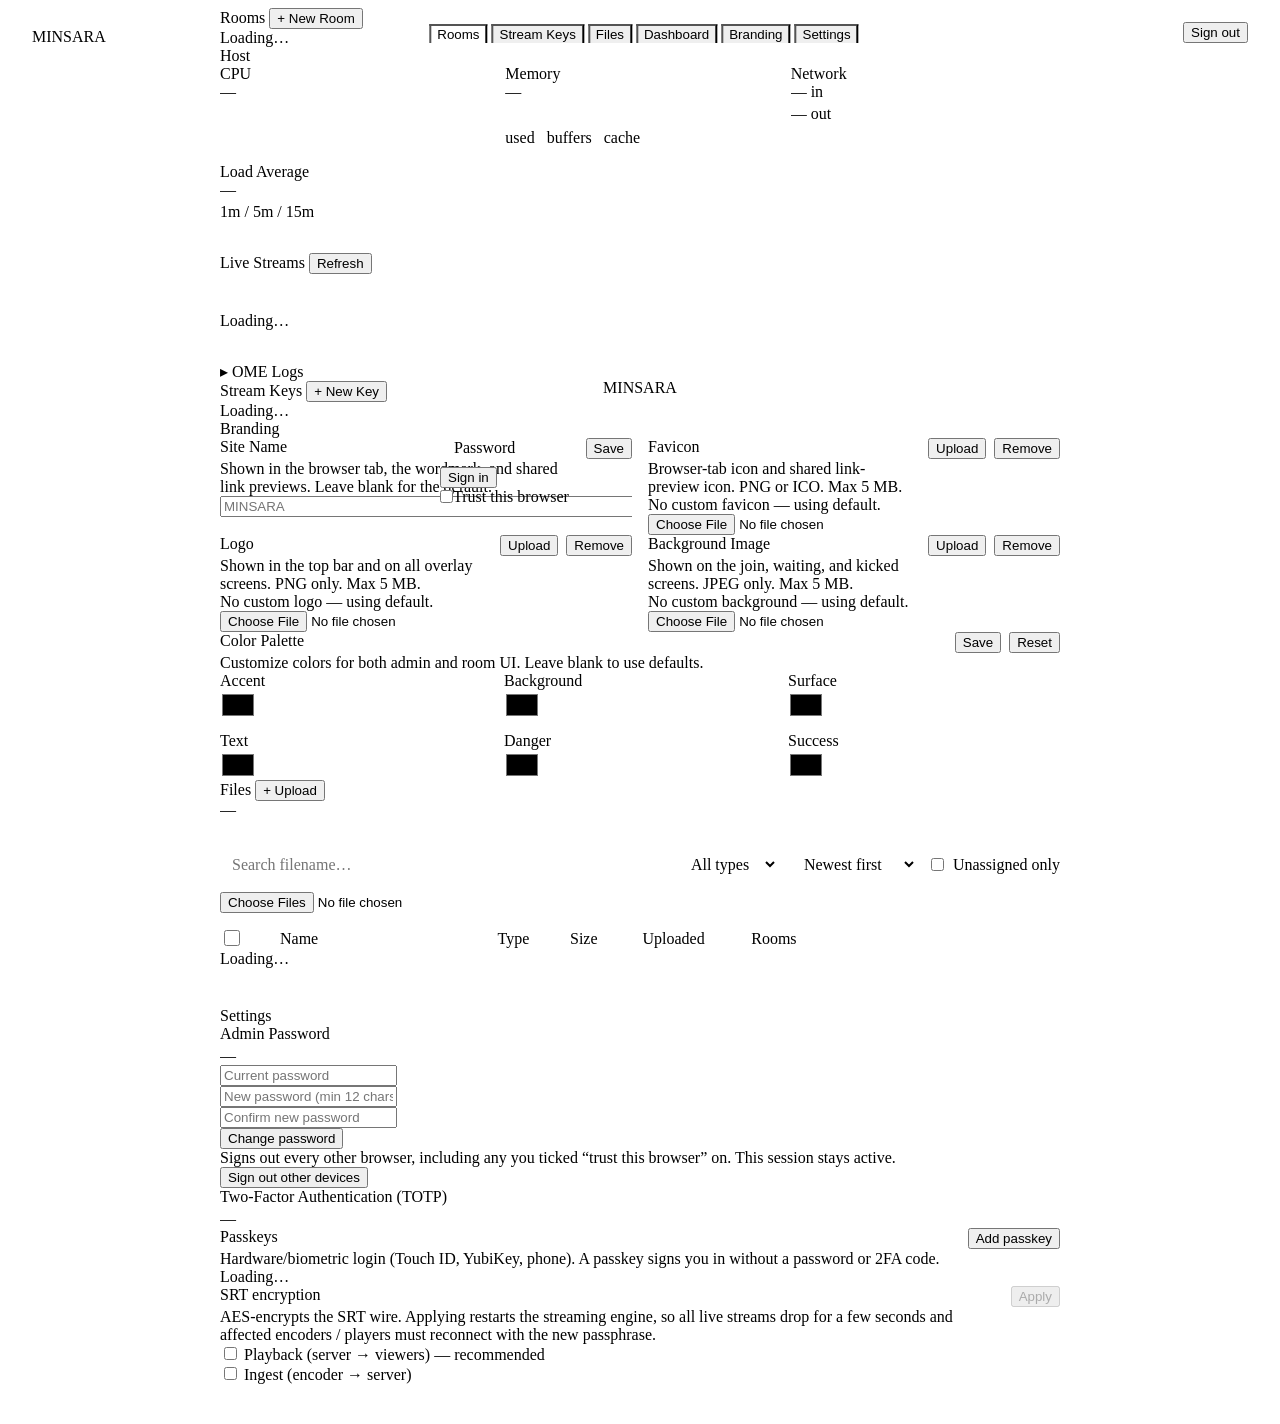
==== www/admin/index.html @ dfe0fa5a "Rebrand to MINSARA with a muted rainbow highlight Rename the user-facing product name (page titles, " ====
<!DOCTYPE html>
<html lang="en">
<head>
<meta charset="UTF-8">
<meta name="viewport" content="width=device-width, initial-scale=1.0, viewport-fit=cover">
<title>MINSARA — Admin</title>
<link rel="icon" type="image/svg+xml" href="/shared/favicon.svg">
<link rel="icon" type="image/png" href="/shared/favicon.png">
<link rel="apple-touch-icon" href="/shared/favicon.png">
<!-- Live-stream preview player (issue #204). HLS.js is required or LLHLS fails silently.
     Keep the OvenPlayer pin in step with www/viewer/index.html — exact on purpose. -->
<script src="https://cdn.jsdelivr.net/npm/ovenplayer@0.10.53/dist/ovenplayer.js"></script>
<script src="https://cdn.jsdelivr.net/npm/hls.js@1.7/dist/hls.min.js"></script>
<link rel="stylesheet" href="/shared/tokens.css">
<link rel="stylesheet" href="/shared/components.css">
<link rel="stylesheet" href="/shared/utils.css">
<style>
/* ---- Login ---- */
#login-screen {
    position: fixed; inset: 0; background: var(--bg);
    display: flex; align-items: center; justify-content: center; z-index: var(--z-screen);
}
.login-box { background: var(--surface); border: var(--bw-hair) solid var(--border); border-radius: var(--r-card); padding: var(--sp-12); width: 400px; }
.login-box h1 { font-size: var(--fs-md); font-weight: var(--fw-bold); letter-spacing: var(--ls-label); text-transform: uppercase; text-align: center; margin-bottom: 32px; color: var(--text); }
.login-logo:not(.u-hidden) { max-height: 48px; margin: 0 auto 32px; display: block; }
.login-box input { background: var(--surface2); border: var(--bw-hair) solid var(--border); color: var(--text); border-radius: var(--r-control); padding: 10px 14px; font: inherit; font-size: var(--fs-base); width: 100%; outline: none; }
/* Same accent + ring as every other input in the product. */
.login-box input:focus { border-color: var(--accent); box-shadow: var(--ring-accent); }
.login-box input::placeholder { color: var(--faint); }
/* Checkbox row in the login box. Needs its own rule because `.login-box input`
   above sets `width: 100%` for the text fields — which stretched the checkbox
   across the full box so it sat on top of its own label. `.form-row label` would
   also force `display: block` and win on specificity, so this carries its own
   spacing instead of nesting inside a form row. */
.login-check {
    display: flex; align-items: center; gap: var(--sp-2);
    margin-top: var(--sp-3);
    font-size: var(--fs-sm); color: var(--dim); cursor: pointer;
}
.login-check input[type="checkbox"] {
    width: auto; flex: none; margin: 0; accent-color: var(--accent);
}
.login-error { color: var(--danger); font-size: var(--fs-sm); margin-top: 12px; min-height: 16px; }

/* ---- Nav — floating pill (#186): top on desktop, bottom on mobile ---- */
nav {
    display: flex; align-items: center; gap: 16px;
    padding: 8px 12px 8px 20px;
    position: fixed; top: calc(16px + env(safe-area-inset-top, 0px));
    left: 50%; transform: translateX(-50%);
    max-width: calc(100vw - 24px); z-index: var(--z-pill);
}
/* Corner radius matches the cards/other elements (override .nav-pill's pill radius). */
#main-nav { border-radius: var(--r-card); }
/* Logo + Sign out live outside the pill — fixed to the top corners on desktop
   (logo left, sign out right). */
.brand {
    font-weight: var(--fw-bold); font-size: var(--fs-sm); letter-spacing: var(--ls-label); text-transform: uppercase;
    display: inline-flex; align-items: center;
    position: fixed; top: 22px; left: 32px; z-index: var(--z-pill);
}
.brand img { height: 30px; display: block; }
/* Branding tab: pair cards (Site Name + Favicon, Logo + Background) side by side,
   stretched to equal height so each row stays tidy. */
.branding-grid { display: grid; grid-template-columns: 1fr 1fr; gap: 16px; align-items: stretch; }
.branding-grid > .room-card { display: flex; flex-direction: column; }
.branding-grid > .room-card > .room-card-body { flex: 1; }
@media (max-width: 700px) { .branding-grid { grid-template-columns: 1fr; } }
/* Sign out: a normal small button fixed to the top-right corner (mirrors the logo). */
#logout-btn { position: fixed; top: 22px; right: 32px; z-index: var(--z-pill); }
.nav-tabs { display: flex; gap: 4px; }
/* Tab icons are hidden on desktop (text labels shown); mobile flips this. */
.nav-tabs .btn-tab, #logout-btn { display: inline-flex; align-items: center; justify-content: center; gap: 6px; }
.tab-icon { width: 18px; height: 18px; stroke: currentColor; fill: none; stroke-width: 1.8; stroke-linecap: round; stroke-linejoin: round; display: none; }

/* Tabs use a pill-shaped highlight (not the shared underline) that echoes the
   nav pill, plus a springy "magnet" hover that lifts the tab toward you (#186).
   The overshoot easing gives the pop a magnetic feel. */
.btn-tab {
    border-radius: var(--r-pill); border-bottom: none;
    transition: background var(--dur-fast) var(--ease-out),
                color var(--dur-fast) var(--ease-out),
                transform var(--dur-med) var(--ease-spring);
}
.btn-tab:hover {
    background: var(--tint-hover);
    transform: translateY(-2px) scale(1.06);
}
.btn-tab.active {
    color: var(--text); border-bottom-color: transparent;
    background: var(--tint-active);
}

/* ---- Main ---- */
main { padding: 32px; padding-top: calc(var(--nav-h) + 48px); }
.content-wrap { max-width: 70%; margin: 0 auto; }

/* ---- Admin-specific button variants ---- */
.btn-copy { padding: 7px 18px; font-size: var(--fs-sm); font-weight: var(--fw-bold); letter-spacing: var(--ls-btn); }

/* ---- Waiting inline ---- */
/* ---- Participants panel (collapsible roster + waiting + blocked) ---- */
.participants-panel { border-top: var(--bw-hair) solid var(--border); background: var(--surface2); }
.participants-toggle {
    display: flex; align-items: center; gap: 10px; width: 100%;
    padding: var(--sp-3) var(--sp-6); background: none; border: none; cursor: pointer;
    font: inherit; color: var(--text); text-align: left;
}
.participants-toggle:hover { background: var(--surface); }
.participants-title { color: var(--dim); }
.participants-counts { font-size: var(--fs-sm); color: var(--faint); margin-left: auto; }
.chevron { display: inline-block; font-size: var(--fs-2xs); color: var(--dim); transition: transform var(--dur-fast) var(--ease-out); }
.chevron.open { transform: rotate(90deg); }
.participants-body { padding: 0 24px 16px; }
.participants-group { margin-top: 14px; }
.participants-group:first-child { margin-top: 4px; }
.participants-group-header { display: flex; align-items: center; justify-content: space-between; margin-bottom: 8px; }
.participants-group-title { color: var(--dim); margin-bottom: var(--sp-2); }
.participants-group-header .participants-group-title { margin-bottom: 0; }
.participant-row { display: flex; align-items: center; justify-content: space-between; padding: 9px 0; border-bottom: var(--bw-hair) solid var(--border); }
.participant-row:last-child { border-bottom: none; }
.role-tag { font-size: var(--fs-2xs); font-weight: var(--fw-bold); letter-spacing: var(--ls-label); text-transform: uppercase; color: var(--accent); border: var(--bw-hair) solid var(--accent); border-radius: var(--r-inset); padding: 1px 5px; margin-left: 6px; vertical-align: middle; }
.waiting-empty { font-size: var(--fs-sm); color: var(--faint); }

/* ---- Dashboard stat cards ---- */
.stat-grid { display: grid; grid-template-columns: repeat(auto-fit, minmax(240px, 1fr)); gap: 16px; }
.stat-card { padding: var(--sp-6); }
.stat-label { color: var(--dim); margin-bottom: var(--sp-3); }
.stat-value { font-size: var(--fs-2xl); font-weight: var(--fw-semi); }
.stat-value-sm { font-size: var(--fs-lg); margin-bottom: 4px; }
.stat-sub { font-size: var(--fs-sm); color: var(--dim); margin-top: 4px; }
.stat-dim { color: var(--dim); margin-left: var(--sp-1-5); }
.stat-bar { height: 6px; background: var(--surface2); border-radius: var(--r-pill); margin-top: 14px; overflow: hidden; }
.stat-bar-fill { height: 100%; width: 0%; background: var(--accent); transition: width var(--dur-slow) var(--ease-out), background-color var(--dur-slow) var(--ease-out); }
.stat-bar-fill.ok   { background: var(--green); }
.stat-bar-fill.warn { background: var(--accent); }
.stat-bar-fill.crit { background: var(--danger); }
.stat-bar-tight { height: 4px; margin-top: 2px; }
/* Per-CPU mini-bars */
.cpu-cores { display: grid; grid-template-columns: repeat(auto-fit, minmax(60px, 1fr)); gap: 4px 8px; margin-top: 12px; }
.cpu-core { font-size: var(--fs-2xs); color: var(--dim); }
.cpu-core-label { display: flex; justify-content: space-between; font-family: var(--ff-mono); }
/* Stacked memory segments */
.mem-stack { display: flex; height: 6px; background: var(--surface2); border-radius: var(--r-pill); margin-top: 14px; overflow: hidden; }
.mem-seg { height: 100%; transition: width var(--dur-slow) var(--ease-out); }
.mem-seg.used    { background: var(--green); }
.mem-seg.buffers { background: var(--accent); }
.mem-seg.cached  { background: var(--dim); opacity: 0.5; }
.mem-legend { display: flex; gap: 12px; margin-top: 8px; font-size: var(--fs-xs); color: var(--dim); flex-wrap: wrap; }
.mem-legend-dot { display: inline-block; width: var(--sp-2); height: var(--sp-2); border-radius: var(--r-circle); margin-right: var(--sp-1); vertical-align: middle; }

/* ---- Room cards ---- */
/* .room-card / .key-card / .stream-card / .stat-card / .files-storage-widget
   were five copies of one component (three of them byte-identical). Shared
   shell here; only padding differs per card. The box-shadow transitions these
   carried are gone — none of them sets a box-shadow in any state. */
.room-card, .key-card, .stream-card, .stat-card, .files-storage-widget {
    background: var(--surface);
    border: var(--bw-hair) solid var(--border);
    border-radius: var(--r-card);
    margin-bottom: var(--sp-4);
    overflow: hidden;
    transition: border-color var(--dur-fast) var(--ease-out);
}
.room-card-header {
    display: flex; align-items: flex-start; gap: 16px;
    padding: var(--sp-5) var(--sp-6); border-bottom: var(--bw-hair) solid var(--border);
}
.room-card-info { flex: 1; min-width: 0; }
.room-card-name { font-size: var(--fs-lg); font-weight: var(--fw-bold); margin-bottom: 4px; }
.room-card-meta { font-size: var(--fs-sm); color: var(--dim); }
.room-card-badges { display: flex; gap: 6px; align-items: center; padding-top: 2px; flex-shrink: 0; }
.room-card-actions { display: flex; gap: 8px; align-items: center; flex-shrink: 0; }
.room-card-body { padding: var(--sp-5) var(--sp-6); }
.room-card-footer {
    padding: var(--sp-3) var(--sp-6); border-top: var(--bw-hair) solid var(--border);
    display: flex; align-items: center; gap: 12px; background: var(--surface2);
}

/* ---- URL rows ---- */
.url-row {
    display: flex; align-items: center; gap: 12px; margin-bottom: 10px;
}
.url-row:last-child { margin-bottom: 0; }
/* Multi-button host action row — buttons match the .url-input height so the
   row aligns vertically with the Viewer link row above it. */
.url-row .btn-sm { line-height: var(--lh-tight); height: 32px; padding: 0 14px; }
.url-label { color: var(--dim); width: 90px; flex-shrink: 0; }
.url-input {
    flex: 1; min-width: 0; padding: 8px 12px; background: var(--surface2); border: var(--bw-hair) solid var(--border);
    font-family: var(--ff-mono); font-size: var(--fs-sm); color: var(--text); outline: none; border-radius: var(--r-control);
    overflow: hidden; text-overflow: ellipsis; white-space: nowrap; cursor: pointer;
    transition: border-color var(--dur-fast) var(--ease-out),
                box-shadow var(--dur-fast) var(--ease-out);
}
.url-input:hover { border-color: var(--dim); }
.url-input:focus { border-color: var(--accent); box-shadow: var(--ring-accent); }
/* Read-only link display in the Share modal, so the dialog states exactly
   which link it is about to send. */
.share-link {
    padding: 8px 12px; background: var(--surface2); border: var(--bw-hair) solid var(--border);
    border-radius: var(--r-control); font-family: var(--ff-mono); font-size: var(--fs-sm);
    color: var(--dim); word-break: break-all;
}
.url-divider { border: none; border-top: var(--bw-hair) solid var(--border); margin: 16px 0; }
.url-group { border: var(--bw-hair) solid var(--border); border-radius: var(--r-control); overflow: hidden; }
.url-group > summary {
    cursor: pointer; padding: var(--sp-2-5) var(--sp-4); list-style: none;
    color: var(--dim); background: var(--surface2); user-select: none;
}
.url-group > summary::-webkit-details-marker { display: none; }
.url-group > summary::before { content: '▸ '; color: var(--faint); }
.url-group[open] > summary::before { content: '▾ '; }
.url-group[open] > summary { border-bottom: var(--bw-hair) solid var(--border); }
.url-group > .url-row { padding: 10px 14px 0; }
.url-group > .url-row:last-child { padding-bottom: 10px; }

/* ---- Dashboard: OME log tail (#261) ---- */
.ome-logs { margin-top: 32px; }
.ome-logs-bar { padding: var(--sp-2-5) var(--sp-4) 0; margin-bottom: var(--sp-2-5); }
.ome-logs-body {
    max-height: 420px; overflow: auto; padding: 0 var(--sp-4) var(--sp-2-5);
    font-family: var(--ff-mono); font-size: var(--fs-xs);
}
.ome-logs-body .empty { font-family: inherit; }
.log-line { white-space: pre-wrap; word-break: break-word; color: var(--text); }
.log-ts, .log-tag { color: var(--dim); }
.log-lvl { font-weight: var(--fw-bold); color: var(--dim); }
.log-lvl.lvl-W { color: var(--warn); }
.log-lvl.lvl-E, .log-lvl.lvl-C { color: var(--danger); }
.log-line.lvl-D { color: var(--dim); }
.log-cont { padding-left: var(--sp-4); }

/* ---- Stream key cards ---- */
.key-card-header {
    display: flex; align-items: center; gap: 16px;
    padding: var(--sp-5) var(--sp-6); border-bottom: var(--bw-hair) solid var(--border);
}
.key-card-name { font-size: var(--fs-lg); font-weight: var(--fw-bold); flex: 1; }
.key-card-rooms { font-size: var(--fs-sm); color: var(--dim); }
.key-card-body { padding: var(--sp-5) var(--sp-6); display: flex; flex-direction: column; gap: 10px; }

/* ---- OME stream cards ---- */
.stream-card-header {
    display: flex; align-items: center; gap: 12px;
    padding: var(--sp-5) var(--sp-6); border-bottom: var(--bw-hair) solid var(--border);
}
.stream-live-dot {
    width: var(--sp-2); height: var(--sp-2); border-radius: var(--r-circle); background: var(--green);
    flex-shrink: 0; animation: dot-pulse 2s ease-in-out infinite;
}
.stream-card-info { flex: 1; min-width: 0; }
.stream-card-name { font-size: var(--fs-lg); font-weight: var(--fw-bold); }
.stream-card-room { font-size: var(--fs-sm); color: var(--dim); margin-top: 2px; }
.stream-card-body { padding: var(--sp-5) var(--sp-6); display: flex; flex-direction: column; gap: 6px; }
.stream-stat { display: flex; align-items: baseline; gap: 10px; font-size: var(--fs-base); }
.stream-stat .stat-label { width: 52px; flex-shrink: 0; }
.stream-meta { font-size: var(--fs-sm); color: var(--dim); padding: 8px 24px 14px; }
.ome-subheader { font-size: var(--fs-sm); color: var(--dim); margin-bottom: 20px; min-height: 18px; }

/* ---- Files tab ---- */
.files-storage-widget { padding: var(--sp-5) var(--sp-6); }
.files-storage-head { display: flex; justify-content: space-between; align-items: baseline; margin-bottom: 10px; }
.files-storage-total { font-size: var(--fs-lg); font-weight: var(--fw-bold); }
.files-storage-count { font-size: var(--fs-sm); color: var(--dim); }
.files-storage-bar { display: flex; height: 8px; background: var(--surface2); border-radius: var(--r-pill); overflow: hidden; }
.files-storage-bar > span { height: 100%; transition: width var(--dur-slow) var(--ease-out); }
.files-storage-legend { display: flex; flex-wrap: wrap; gap: 14px; margin-top: 10px; font-size: var(--fs-xs); color: var(--dim); }
.files-storage-legend-item { display: inline-flex; align-items: center; gap: 6px; }
.files-storage-legend-dot { width: var(--sp-2-5); height: var(--sp-2-5); border-radius: var(--r-circle); }

.files-toolbar { display: flex; flex-wrap: wrap; gap: 10px; align-items: center; margin-bottom: 14px; }
.files-toolbar input[type=text], .files-toolbar select {
    padding: 8px 12px; border: var(--bw-hair) solid var(--border); background: var(--surface2);
    color: var(--text); font: inherit; font-size: var(--fs-base); border-radius: var(--r-control); outline: none;
    transition: border-color var(--dur-fast) var(--ease-out),
                box-shadow var(--dur-fast) var(--ease-out);
}
.files-toolbar input[type=text]:hover, .files-toolbar select:hover { border-color: var(--dim); }
.files-toolbar input[type=text]:focus, .files-toolbar select:focus { border-color: var(--accent); box-shadow: var(--ring-accent); }
.files-toolbar .search-input { min-width: 220px; flex: 1; }
.files-toolbar .spacer { flex: 1; }
.files-toolbar label.inline { display: inline-flex; align-items: center; gap: 6px; font-size: var(--fs-sm); color: var(--dim); cursor: pointer; }

.files-bulk-bar {
    display: none; align-items: center; gap: 10px; padding: 10px 14px;
    background: var(--surface2); border: var(--bw-hair) solid var(--border); border-radius: var(--r-control);
    margin-bottom: 12px; font-size: var(--fs-base);
}
.files-bulk-bar.active { display: flex; }
.files-bulk-count { font-weight: var(--fw-bold); color: var(--accent); }
.files-bulk-spacer { flex: 1; }

.files-dropzone {
    background: var(--surface); border: var(--bw-hair) dashed var(--border); border-radius: var(--r-card);
    min-height: 80px; transition: border-color var(--dur-fast) var(--ease-out), background var(--dur-fast) var(--ease-out);
    overflow: hidden;
}
.files-dropzone.dragover { border-color: var(--accent); background: var(--accent-tint); }

.files-upload-queue { margin-bottom: 12px; display: none; }
.files-upload-queue.active { display: block; }
.upload-item {
    display: grid;
    grid-template-columns: minmax(0, 1fr) 90px 60px 28px;
    gap: 12px; align-items: center;
    padding: 10px 14px; border: var(--bw-hair) solid var(--border); border-radius: var(--r-control);
    background: var(--surface); margin-bottom: 6px;
}
.upload-item-name { overflow: hidden; text-overflow: ellipsis; white-space: nowrap; font-size: var(--fs-base); font-weight: var(--fw-semi); }
.upload-item-bar { height: 6px; background: var(--surface2); border-radius: var(--r-pill); overflow: hidden; }
.upload-item-bar > span { display: block; height: 100%; width: 0%; background: var(--accent); transition: width var(--dur-fast) var(--ease-out); }
.upload-item-bar.error > span { background: var(--danger); }
.upload-item-bar.done > span  { background: var(--green); }
.upload-item-pct { font-size: var(--fs-sm); color: var(--dim); text-align: right; font-variant-numeric: tabular-nums; }
.upload-item-cancel {
    background: none; border: none; color: var(--dim); cursor: pointer;
    font-size: var(--fs-md); line-height: 1; padding: 2px 4px; border-radius: var(--r-inset);
}
.upload-item-cancel:hover { color: var(--danger); background: var(--surface2); }
.upload-item-cancel:disabled { visibility: hidden; }

.file-row {
    display: grid;
    grid-template-columns:
        24px
        36px
        minmax(60px, 3fr)
        minmax(36px, 1fr)
        minmax(36px, 1fr)
        minmax(72px, 1.5fr)
        minmax(80px, 1.5fr)
        200px;
    align-items: center; column-gap: 10px; padding: 10px 16px;
    border-bottom: var(--bw-hair) solid var(--border); font-size: var(--fs-base);
}
/* Don't anchor actions to the right of its grid cell — if button widths
   exceed the 200px cell, the element would extend leftward into the
   chips column. Keep it stretched and right-align buttons internally. */
.file-row:last-child { border-bottom: none; }
.file-row:hover { background: var(--surface2); }
.file-row.selected { background: var(--accent-tint); }
.file-row input[type=checkbox] { width: 16px; height: 16px; cursor: pointer; }
.file-icon {
    width: 36px; height: 36px; border-radius: var(--r-control); background: var(--surface2);
    display: flex; align-items: center; justify-content: center; font-size: var(--fs-md);
    cursor: pointer; user-select: none; flex-shrink: 0;
}
.file-icon img { width: 100%; height: 100%; object-fit: cover; border-radius: var(--r-control); }
.file-name { font-weight: var(--fw-semi); overflow: hidden; text-overflow: ellipsis; white-space: nowrap; cursor: text; }
.file-name.editing { cursor: text; }
.file-name-input { width: 100%; padding: 4px 6px; background: var(--surface); border: var(--bw-hair) solid var(--accent); color: var(--text); font: inherit; font-size: var(--fs-base); border-radius: var(--r-control); outline: none; box-shadow: var(--ring-accent); }
.file-meta { font-size: var(--fs-sm); color: var(--dim); overflow: hidden; text-overflow: ellipsis; white-space: nowrap; }
.file-chips { display: flex; flex-wrap: wrap; gap: 4px; overflow: hidden; margin-right: 12px; }
.file-chip {
    display: inline-flex; align-items: center; gap: 4px; padding: 2px 8px;
    background: var(--accent-tint); color: var(--accent); border-radius: var(--r-pill);
    font-size: var(--fs-xs); font-weight: var(--fw-semi); white-space: nowrap;
}
.file-chip button {
    background: none; border: none; color: var(--accent); cursor: pointer;
    font-size: var(--fs-base); line-height: 1; padding: 0; opacity: 0.6;
}
.file-chip button:hover { opacity: 1; }
.file-chip-empty { color: var(--faint); font-size: var(--fs-xs); font-style: italic; }
.file-actions { display: flex; gap: 4px; flex-shrink: 0; justify-content: flex-end; }

.files-list-head {
    display: grid;
    grid-template-columns:
        24px
        36px
        minmax(60px, 3fr)
        minmax(36px, 1fr)
        minmax(36px, 1fr)
        minmax(72px, 1.5fr)
        minmax(80px, 1.5fr)
        200px;
    align-items: center; column-gap: var(--sp-2-5); padding: var(--sp-2-5) var(--sp-4);
    color: var(--dim); border-bottom: var(--bw-hair) solid var(--border); background: var(--surface2);
}
.files-list-actions-spacer {} /* placeholder cell in the actions column */
.files-list-head input[type=checkbox] { width: 16px; height: 16px; cursor: pointer; }

/* Dragging down the checkbox column selects a run of files. The checkboxes and
   row tints are the whole feedback — no band is drawn. Suppress text selection
   for the duration, or the drag paints a selection across the rows it crosses. */
.files-dropzone.checkbox-drag { user-select: none; }

.assign-room-row {
    display: flex; align-items: center; gap: 10px; padding: 10px 14px;
    border: var(--bw-hair) solid var(--border); border-radius: var(--r-control); margin-bottom: 8px;
    cursor: pointer; font-size: var(--fs-base);
}
.assign-room-row:hover { background: var(--surface2); }
.assign-room-row input { width: 16px; height: 16px; }
.assign-room-name { flex: 1; }
.assign-room-slug { font-family: var(--ff-mono); font-size: var(--fs-xs); color: var(--dim); }

.preview-body {
    min-height: 240px; max-height: 70vh; display: flex; align-items: center; justify-content: center;
    background: var(--media-bg); border-radius: var(--r-card); overflow: hidden; margin-bottom: 16px;
}
.preview-body img, .preview-body video { max-width: 100%; max-height: 70vh; }
.preview-body audio { width: 100%; }
.preview-body iframe { width: 100%; height: 70vh; border: none; background: var(--on-media); }
.preview-unsupported { color: var(--dim); font-size: var(--fs-base); padding: 40px; text-align: center; }

/* Below ~1000px, the 8-column single-row layout can't fit without the
   actions column getting clipped. Reflow into three rows: name on top,
   type/size/date/chips on the middle row, and actions on the bottom
   right. Keeps every field visible. */
@media (max-width: 1000px) {
    .file-row {
        grid-template-columns: 24px 32px auto auto auto minmax(0, 1fr);
        grid-template-areas:
            "check icon name name name name"
            ".     .    type size date chips"
            "acts  acts acts acts acts acts";
        column-gap: 10px;
        row-gap: 4px;
    }
    .file-row > input[type=checkbox] { grid-area: check; align-self: center; }
    .file-row > .file-icon          { grid-area: icon; }
    .file-row > .file-name          { grid-area: name; align-self: center; }
    .file-row > .file-meta-type     { grid-area: type; }
    .file-row > .file-meta-size     { grid-area: size; }
    .file-row > .file-meta-date     { grid-area: date; }
    .file-row > .file-chips         { grid-area: chips; min-width: 0; }
    .file-row > .file-actions       {
        grid-area: acts;
        justify-self: end;
        flex-wrap: wrap;
    }
    .files-list-head { display: none; }
}

/* ---- Responsive (700px = shared mobile breakpoint, see tokens.css) ---- */
@media (max-width: 700px) {
    /* On mobile the pill moves to the bottom and tabs become icon-only, so the
       whole nav stays a slim single-row pill. */
    #main-nav {
        top: auto;
        bottom: calc(16px + env(safe-area-inset-bottom, 0px));
        /* Span (almost) the full width and spread the icons across it. */
        width: calc(100% - 32px);
        max-width: none;
        justify-content: space-between;
        gap: 6px;
        padding: 6px 14px;
    }
    /* Logo (centered) + Sign out (right) sit at the top of the page and scroll
       with it (position:absolute, not fixed) so they never overlay content. */
    .brand {
        position: absolute;
        top: calc(14px + env(safe-area-inset-top, 0px));
        left: 50%; transform: translateX(-50%);
    }
    /* Sign out: text form (icon hidden), scrolls with the page like the logo. */
    #logout-btn {
        position: absolute;
        top: calc(14px + env(safe-area-inset-top, 0px));
        right: max(16px, env(safe-area-inset-right));
    }
    #logout-btn .tab-icon { display: none; }
    /* Flatten the tab container so every icon is a direct flex child and
       space-between distributes them edge-to-edge. */
    .nav-tabs { display: contents; }
    /* Icon-only tabs: hide text labels, show the icons. Wider-than-tall so the
       active highlight reads as a pill, not a circle. */
    .btn-tab .tab-label { display: none; }
    .tab-icon { display: block; }
    .nav-tabs .btn-tab { padding: 8px 12px; }

    main {
        padding: 16px;
        padding-left: max(16px, env(safe-area-inset-left));
        padding-right: max(16px, env(safe-area-inset-right));
        /* Clear the top logo / sign-out row (which scrolls away with the page). */
        padding-top: calc(56px + env(safe-area-inset-top, 0px));
        /* Clear the floating pill at the bottom. */
        padding-bottom: calc(96px + env(safe-area-inset-bottom));
    }
    .content-wrap { max-width: 100%; }

    /* Cards */
    .room-card-header { flex-wrap: wrap; gap: var(--sp-2-5); padding: var(--sp-4); }
    /* Full-width name+meta so "/slug · Key · Expires" uses the whole card
       instead of being squeezed into a narrow column beside the badges. */
    .room-card-info { flex-basis: 100%; }
    .room-card-badges { order: 2; }
    .room-card-actions { order: 3; flex-wrap: wrap; gap: 6px; }
    .room-card-body { padding: var(--sp-4); }
    .room-card-footer { flex-wrap: wrap; gap: var(--sp-2); padding: var(--sp-4); }

    /* URL rows: stack label above input */
    .url-row { flex-direction: column; align-items: stretch; gap: 4px; }
    .url-label { width: auto; }
    /* Button-only rows wrap instead of stacking — stretched full-width, three
       buttons eat most of a phone screen. */
    .url-row.url-actions { flex-direction: row; flex-wrap: wrap; align-items: center; gap: 6px; }

    /* Stream key cards */
    .key-card-header { flex-wrap: wrap; gap: var(--sp-2); padding: var(--sp-4); }
    .key-card-body { padding: var(--sp-4); }

    /* Form grid: single column. min-width:0 lets the native datetime-local
       input shrink to the modal width instead of forcing horizontal scroll.
       Tighter row spacing keeps the whole form within one phone screen. */
    .form-grid { grid-template-columns: 1fr; }
    .form-grid .form-row[style*="grid-column"] { grid-column: auto !important; }
    .form-row { min-width: 0; margin-bottom: 12px; }
    .form-row.checkbox { margin-bottom: 12px; }
    .form-row input, .form-row select, .form-row textarea { min-width: 0; }

    /* Login box */
    .login-box { width: calc(100vw - var(--sp-8)); padding: var(--sp-8) var(--sp-6); }

    /* Modal: size to the dynamic viewport (dvh) so the iOS URL bar can't push
       it taller than the screen — that overshoot is what made it "move" and
       show scrollbars. overflow-x:hidden kills any residual horizontal bar;
       overscroll-behavior:contain stops scroll from leaking to the page behind. */
    .modal {
        padding: 20px 16px;
        max-height: calc(100vh - 24px);
        max-height: calc(100dvh - 24px);
        overflow-x: hidden;
        overscroll-behavior: contain;
    }
    .modal-header { margin-bottom: 18px; }
    .modal-footer { margin-top: 18px; }

    /* Participants panel */
    .participants-toggle { padding: 12px 16px; }
    .participants-body { padding: 0 16px 14px; }
    .participant-row { flex-wrap: wrap; gap: 8px; }

    /* Stream cards */
    .stream-card-header { flex-wrap: wrap; gap: var(--sp-2); padding: var(--sp-4); }
    .stream-card-body { padding: var(--sp-4); }
    .stream-meta { padding: 6px 16px 12px; }
}

/* ---- Branding color palette ----
   Six identical picker rows. Defaults come from tokens.css via branding.ts,
   never from the markup, so the palette has exactly one source of truth.
   Both controls MUST stay scoped under .color-row. They sit inside a .form-row,
   whose shared `.form-row input` rule (0-1-1) outranks a bare `.color-swatch`
   (0-1-0) and would stretch the swatch to width:100%, pad both controls and
   round the swatch to --r-control. The inline styles these classes replaced
   won by being inline; classes have to earn it with the descendant selector. */
.color-row { display: flex; gap: var(--sp-1-5); align-items: center; }
.color-row .color-swatch {
    width: 36px; height: 30px; padding: 0; cursor: pointer;
    border: var(--bw-hair) solid var(--border);
    border-radius: var(--r-inset);
    background: var(--surface2);
}
.color-row .color-hex {
    flex: 1; min-width: 0;
    padding: var(--sp-1-5) var(--sp-2);
    font-family: var(--ff-mono); font-size: var(--fs-sm);
    border: var(--bw-hair) solid var(--border); color: var(--text);
    background: var(--surface2);
    border-radius: var(--r-control); outline: none;
    transition: border-color var(--dur-fast) var(--ease-out),
                box-shadow var(--dur-fast) var(--ease-out);
}
.color-row .color-swatch:hover, .color-row .color-hex:hover { border-color: var(--dim); }
.color-row .color-swatch:focus-visible, .color-row .color-hex:focus {
    border-color: var(--accent); box-shadow: var(--ring-accent);
}
</style>
</head>
<body>

<div id="login-screen">
    <div class="login-box">
        <img id="login-logo" class="login-logo u-hidden" alt="">
        <h1 id="login-title" class="u-hidden">MINSARA</h1>
        <form id="login-form">
            <div class="form-row">
                <input type="password" id="password-input" placeholder="Password" autocomplete="current-password">
            </div>
            <div class="form-row" id="totp-row" style="display:none">
                <input type="text" id="totp-input" placeholder="2FA / recovery code" autocomplete="one-time-code" inputmode="text">
            </div>
            <button type="submit" class="btn btn-primary btn-block">Sign in</button>
        </form>
        <button class="btn btn-block" id="passkey-btn" style="display:none;margin-top:8px">Sign in with passkey</button>
        <!-- Below both buttons on purpose: it applies to whichever sign-in you
             use, and sitting inside the form read as password-only. Outside the
             form is fine — the handler reads it by id. -->
        <label class="login-check"><input type="checkbox" id="trust-browser"> Trust this browser</label>
        <p class="login-error" id="login-error"></p>
    </div>
</div>

<!-- Logo + Sign out sit outside the pill, in the corners (desktop) / at the top
     of the page (mobile, scrolling with content). -->
<div id="brand-corner" class="brand u-hidden">
    <img id="brand-logo" alt="" class="u-hidden">
    <span id="brand-name" class="u-hidden">MINSARA</span>
</div>
<button class="btn btn-sm u-hidden" id="logout-btn" title="Sign out">
    <svg class="tab-icon" viewBox="0 0 24 24"><path d="M9 21H5a2 2 0 0 1-2-2V5a2 2 0 0 1 2-2h4"/><polyline points="16 17 21 12 16 7"/><line x1="21" y1="12" x2="9" y2="12"/></svg>
    <span class="tab-label">Sign out</span>
</button>
<nav id="main-nav" class="nav-pill u-hidden">
    <div class="nav-tabs">
        <button class="btn btn-tab active" data-tab="rooms" title="Rooms">
            <svg class="tab-icon" viewBox="0 0 24 24"><rect x="2" y="3" width="20" height="14" rx="2"/><line x1="8" y1="21" x2="16" y2="21"/><line x1="12" y1="17" x2="12" y2="21"/></svg>
            <span class="tab-label">Rooms</span>
        </button>
        <button class="btn btn-tab" data-tab="keys" title="Stream Keys">
            <svg class="tab-icon" viewBox="0 0 24 24"><path d="M21 2l-2 2m-7.61 7.61a5.5 5.5 0 1 1-7.778 7.778 5.5 5.5 0 0 1 7.777-7.777zm0 0L15.5 7.5m0 0l3 3L22 7l-3-3m-3.5 3.5L19 4"/></svg>
            <span class="tab-label">Stream Keys</span>
        </button>
        <button class="btn btn-tab" data-tab="files" title="Files">
            <svg class="tab-icon" viewBox="0 0 24 24"><path d="M22 19a2 2 0 0 1-2 2H4a2 2 0 0 1-2-2V5a2 2 0 0 1 2-2h5l2 3h9a2 2 0 0 1 2 2z"/></svg>
            <span class="tab-label">Files</span>
        </button>
        <button class="btn btn-tab" data-tab="ome" title="Dashboard">
            <svg class="tab-icon" viewBox="0 0 24 24"><line x1="18" y1="20" x2="18" y2="10"/><line x1="12" y1="20" x2="12" y2="4"/><line x1="6" y1="20" x2="6" y2="14"/></svg>
            <span class="tab-label">Dashboard</span>
        </button>
        <button class="btn btn-tab" data-tab="branding" title="Branding">
            <svg class="tab-icon" viewBox="0 0 24 24"><path d="M12 2.69l5.66 5.66a8 8 0 1 1-11.31 0z"/></svg>
            <span class="tab-label">Branding</span>
        </button>
        <button class="btn btn-tab" data-tab="settings" title="Settings">
            <svg class="tab-icon" viewBox="0 0 24 24"><line x1="4" y1="21" x2="4" y2="14"/><line x1="4" y1="10" x2="4" y2="3"/><line x1="12" y1="21" x2="12" y2="12"/><line x1="12" y1="8" x2="12" y2="3"/><line x1="20" y1="21" x2="20" y2="16"/><line x1="20" y1="12" x2="20" y2="3"/><line x1="1" y1="14" x2="7" y2="14"/><line x1="9" y1="8" x2="15" y2="8"/><line x1="17" y1="16" x2="23" y2="16"/></svg>
            <span class="tab-label">Settings</span>
        </button>
    </div>
</nav>

<main id="main-content" class="u-hidden">
<div class="content-wrap">

    <!-- Rooms tab -->
    <div id="tab-rooms">
        <div class="section-header">
            <span class="section-title">Rooms</span>
            <button class="btn btn-primary btn-sm" id="new-room-btn">+ New Room</button>
        </div>

        <div id="rooms-list">
            <div class="empty">Loading…</div>
        </div>
    </div>

    <!-- Dashboard tab (host metrics + live streams) -->
    <div id="tab-ome" class="u-hidden">
        <div class="section-header">
            <span class="section-title">Host</span>
            <span class="stat-sub" id="dash-uptime" style="margin-top:0"></span>
        </div>
        <div class="stat-grid">
            <div class="stat-card">
                <div class="stat-label">CPU</div>
                <div class="stat-value" id="stat-cpu-value">—</div>
                <div class="stat-bar"><div class="stat-bar-fill" id="stat-cpu-bar"></div></div>
                <div class="cpu-cores" id="stat-cpu-cores"></div>
            </div>
            <div class="stat-card">
                <div class="stat-label">Memory</div>
                <div class="stat-value" id="stat-mem-value">—</div>
                <div class="stat-sub" id="stat-mem-sub"></div>
                <div class="mem-stack">
                    <div class="mem-seg used"    id="stat-mem-seg-used"></div>
                    <div class="mem-seg buffers" id="stat-mem-seg-buffers"></div>
                    <div class="mem-seg cached"  id="stat-mem-seg-cached"></div>
                </div>
                <div class="mem-legend">
                    <span><span class="mem-legend-dot" style="background:var(--green)"></span>used</span>
                    <span><span class="mem-legend-dot" style="background:var(--accent)"></span>buffers</span>
                    <span><span class="mem-legend-dot" style="background:var(--dim);opacity:0.5"></span>cache</span>
                </div>
            </div>
            <div class="stat-card">
                <div class="stat-label">Network <span class="stat-dim" id="stat-net-iface"></span></div>
                <div class="stat-value stat-value-sm"><span id="stat-net-rx">—</span> <span class="stat-dim">in</span></div>
                <div class="stat-value stat-value-sm"><span id="stat-net-tx">—</span> <span class="stat-dim">out</span></div>
            </div>
            <div class="stat-card">
                <div class="stat-label">Load Average</div>
                <div class="stat-value" id="stat-load-value">—</div>
                <div class="stat-sub">1m / 5m / 15m</div>
            </div>
        </div>

        <div class="section-header" style="margin-top:32px">
            <span class="section-title">Live Streams</span>
            <button class="btn btn-sm" id="ome-refresh-btn">Refresh</button>
        </div>
        <div class="ome-subheader" id="ome-subheader"></div>
        <div id="ome-list"><div class="empty">Loading…</div></div>

        <!-- OvenMediaEngine log tail (issue #261), polled only while open. The
             filter bar borrows .files-toolbar's control styling. -->
        <details class="url-group ome-logs" id="ome-logs">
            <summary>OME Logs</summary>
            <div class="files-toolbar ome-logs-bar">
                <select id="ome-logs-level" aria-label="Log level">
                    <option value="all">All levels</option>
                    <option value="warn">Warnings and errors</option>
                    <option value="error">Errors only</option>
                </select>
                <button class="btn btn-sm" id="ome-logs-refresh">Refresh</button>
            </div>
            <div class="ome-logs-body" id="ome-logs-body"><div class="empty">Loading…</div></div>
        </details>
    </div>

    <!-- Stream Keys tab -->
    <div id="tab-keys" class="u-hidden">
        <div class="section-header">
            <span class="section-title">Stream Keys</span>
            <button class="btn btn-primary btn-sm" id="new-key-btn">+ New Key</button>
        </div>
        <div id="keys-list">
            <div class="empty">Loading…</div>
        </div>
    </div>

    <!-- Branding tab -->
    <div id="tab-branding" class="u-hidden">
        <div class="section-header">
            <span class="section-title">Branding</span>
        </div>

        <div class="branding-grid">
            <div class="room-card">
                <div class="room-card-header">
                    <div class="room-card-info">
                        <div class="room-card-name">Site Name</div>
                        <div class="room-card-meta">Shown in the browser tab, the wordmark, and shared link previews. Leave blank for the default.</div>
                    </div>
                    <div class="room-card-actions">
                        <button class="btn btn-sm" id="site-name-save-btn">Save</button>
                    </div>
                </div>
                <div class="room-card-body u-p-card-tight">
                    <input type="text" id="site-name-input" class="input" placeholder="MINSARA" maxlength="64" style="width:100%">
                </div>
            </div>

            <div class="room-card">
                <div class="room-card-header">
                    <div class="room-card-info">
                        <div class="room-card-name">Favicon</div>
                        <div class="room-card-meta">Browser-tab icon and shared link-preview icon. PNG or ICO. Max 5 MB.</div>
                    </div>
                    <div class="room-card-actions">
                        <button class="btn btn-sm" id="favicon-upload-btn">Upload</button>
                        <button class="btn btn-sm btn-danger" id="favicon-remove-btn">Remove</button>
                    </div>
                </div>
                <div class="room-card-body u-p-card-tight">
                    <img id="favicon-preview" src="" alt="Favicon preview" style="height:32px;width:32px;object-fit:contain;display:none;margin-bottom:4px">
                    <span id="favicon-empty" style="font-size:var(--fs-base);color:var(--dim)">No custom favicon — using default.</span>
                    <input type="file" id="favicon-file-input" accept="image/png,image/x-icon,image/vnd.microsoft.icon,.ico" class="u-hidden">
                </div>
            </div>
        </div>

        <div class="branding-grid u-mt-3">
            <div class="room-card">
                <div class="room-card-header">
                    <div class="room-card-info">
                        <div class="room-card-name">Logo</div>
                        <div class="room-card-meta">Shown in the top bar and on all overlay screens. PNG only. Max 5 MB.</div>
                    </div>
                    <div class="room-card-actions">
                        <button class="btn btn-sm" id="logo-upload-btn">Upload</button>
                        <button class="btn btn-sm btn-danger" id="logo-remove-btn">Remove</button>
                    </div>
                </div>
                <div class="room-card-body u-p-card-tight">
                    <img id="logo-preview" src="" alt="Logo preview" style="max-height:48px;display:none;opacity:0.8;margin-bottom:4px;">
                    <span id="logo-empty" style="font-size:var(--fs-base);color:var(--dim)">No custom logo — using default.</span>
                    <input type="file" id="logo-file-input" accept="image/png" class="u-hidden">
                </div>
            </div>

            <div class="room-card">
                <div class="room-card-header">
                    <div class="room-card-info">
                        <div class="room-card-name">Background Image</div>
                        <div class="room-card-meta">Shown on the join, waiting, and kicked screens. JPEG only. Max 5 MB.</div>
                    </div>
                    <div class="room-card-actions">
                        <button class="btn btn-sm" id="bg-upload-btn">Upload</button>
                        <button class="btn btn-sm btn-danger" id="bg-remove-btn">Remove</button>
                    </div>
                </div>
                <div class="room-card-body u-p-card-tight">
                    <img id="bg-preview" src="" alt="Background preview" style="max-height:100px;max-width:100%;object-fit:cover;border-radius:var(--r-control);display:none;margin-bottom:4px;">
                    <span id="bg-empty" style="font-size:var(--fs-base);color:var(--dim)">No custom background — using default.</span>
                    <input type="file" id="bg-file-input" accept="image/jpeg" class="u-hidden">
                </div>
            </div>
        </div>

        <div class="room-card u-mt-3">
            <div class="room-card-header">
                <div class="room-card-info">
                    <div class="room-card-name">Color Palette</div>
                    <div class="room-card-meta">Customize colors for both admin and room UI. Leave blank to use defaults.</div>
                </div>
                <div class="room-card-actions">
                    <button class="btn btn-sm" id="colors-save-btn">Save</button>
                    <button class="btn btn-sm btn-danger" id="colors-reset-btn">Reset</button>
                </div>
            </div>
            <div class="room-card-body u-p-card-tight">
                <div style="display:grid;grid-template-columns:1fr 1fr 1fr;gap:12px">
                    <div class="form-row" style="margin:0">
                        <label>Accent</label>
                        <div class="color-row">
                            <input type="color" id="color-accent" class="color-swatch">
                            <input type="text" id="color-accent-hex" class="color-hex" spellcheck="false">
                        </div>
                    </div>
                    <div class="form-row" style="margin:0">
                        <label>Background</label>
                        <div class="color-row">
                            <input type="color" id="color-bg" class="color-swatch">
                            <input type="text" id="color-bg-hex" class="color-hex" spellcheck="false">
                        </div>
                    </div>
                    <div class="form-row" style="margin:0">
                        <label>Surface</label>
                        <div class="color-row">
                            <input type="color" id="color-surface" class="color-swatch">
                            <input type="text" id="color-surface-hex" class="color-hex" spellcheck="false">
                        </div>
                    </div>
                    <div class="form-row" style="margin:0">
                        <label>Text</label>
                        <div class="color-row">
                            <input type="color" id="color-text" class="color-swatch">
                            <input type="text" id="color-text-hex" class="color-hex" spellcheck="false">
                        </div>
                    </div>
                    <div class="form-row" style="margin:0">
                        <label>Danger</label>
                        <div class="color-row">
                            <input type="color" id="color-danger" class="color-swatch">
                            <input type="text" id="color-danger-hex" class="color-hex" spellcheck="false">
                        </div>
                    </div>
                    <div class="form-row" style="margin:0">
                        <label>Success</label>
                        <div class="color-row">
                            <input type="color" id="color-green" class="color-swatch">
                            <input type="text" id="color-green-hex" class="color-hex" spellcheck="false">
                        </div>
                    </div>
                </div>
            </div>
        </div>
    </div>

    <!-- Files tab -->
    <div id="tab-files" class="u-hidden">
        <div class="section-header">
            <span class="section-title">Files</span>
            <button class="btn btn-primary btn-sm" id="files-upload-btn">+ Upload</button>
        </div>

        <div class="files-storage-widget" id="files-storage-widget">
            <div class="files-storage-head">
                <span class="files-storage-total" id="files-storage-total">—</span>
                <span class="files-storage-count" id="files-storage-count"></span>
            </div>
            <div class="files-storage-bar" id="files-storage-bar"></div>
            <div class="files-storage-legend" id="files-storage-legend"></div>
        </div>

        <div class="files-toolbar">
            <input type="text" class="search-input" id="files-search" placeholder="Search filename…">
            <select id="files-type-filter">
                <option value="">All types</option>
                <option value="image/">Images</option>
                <option value="video/">Video</option>
                <option value="audio/">Audio</option>
                <option value="application/pdf">PDF</option>
                <option value="application/vnd.openxmlformats-officedocument">Docs</option>
            </select>
            <select id="files-sort">
                <option value="created_at|desc">Newest first</option>
                <option value="created_at|asc">Oldest first</option>
                <option value="original_name|asc">Name A–Z</option>
                <option value="original_name|desc">Name Z–A</option>
                <option value="mime_type|asc">Type</option>
                <option value="size_bytes|desc">Largest first</option>
                <option value="size_bytes|asc">Smallest first</option>
            </select>
            <label class="inline"><input type="checkbox" id="files-unassigned-only"> Unassigned only</label>
            <input type="file" id="files-file-input" multiple class="u-hidden">
        </div>

        <div class="files-bulk-bar" id="files-bulk-bar">
            <span><span class="files-bulk-count" id="files-bulk-count">0</span> selected</span>
            <div class="files-bulk-spacer"></div>
            <button class="btn btn-sm" id="files-bulk-assign">Assign to room…</button>
            <button class="btn btn-sm btn-danger" id="files-bulk-delete">Delete selected</button>
            <button class="btn btn-sm" id="files-bulk-clear">Clear</button>
        </div>

        <div class="files-upload-queue" id="files-upload-queue"></div>

        <div class="files-dropzone" id="files-dropzone">
            <div class="files-list-head">
                <span><input type="checkbox" id="files-select-all" title="Select all listed files" aria-label="Select all listed files"></span>
                <span></span>
                <span>Name</span>
                <span>Type</span>
                <span>Size</span>
                <span>Uploaded</span>
                <span>Rooms</span>
                <span class="files-list-actions-spacer"></span>
            </div>
            <div id="files-list"><div class="empty">Loading…</div></div>
        </div>
    </div>

    <!-- Settings tab -->
    <div id="tab-settings" class="u-hidden">
        <div class="section-header">
            <span class="section-title">Settings</span>
        </div>

        <div class="room-card">
            <div class="room-card-header">
                <div class="room-card-info">
                    <div class="room-card-name">Admin Password</div>
                    <div class="room-card-meta" id="set-pw-state">—</div>
                </div>
            </div>
            <div class="room-card-body u-p-card-tight">
                <div class="form-row"><input type="password" id="set-pw-current" placeholder="Current password" autocomplete="current-password"></div>
                <div class="form-row"><input type="password" id="set-pw-new" placeholder="New password (min 12 chars)" autocomplete="new-password"></div>
                <div class="form-row"><input type="password" id="set-pw-confirm" placeholder="Confirm new password" autocomplete="new-password"></div>
                <button class="btn btn-sm btn-primary" id="set-pw-btn">Change password</button>
                <div class="form-row u-mt-3">
                    <div class="room-card-meta">Signs out every other browser, including any you ticked &ldquo;trust this browser&rdquo; on. This session stays active.</div>
                </div>
                <button class="btn btn-sm btn-danger" id="set-signout-all-btn">Sign out other devices</button>
            </div>
        </div>

        <div class="room-card u-mt-3">
            <div class="room-card-header">
                <div class="room-card-info">
                    <div class="room-card-name">Two-Factor Authentication (TOTP)</div>
                    <div class="room-card-meta" id="set-totp-state">—</div>
                </div>
                <div class="room-card-actions">
                    <button class="btn btn-sm" id="set-totp-enable-btn" style="display:none">Enable</button>
                    <button class="btn btn-sm btn-danger" id="set-totp-disable-btn" style="display:none">Disable</button>
                </div>
            </div>
            <div class="room-card-body u-p-card-tight">
                <div id="set-totp-setup" style="display:none">
                    <div class="room-card-meta">Scan with an authenticator app, then enter the 6-digit code to confirm.</div>
                    <img id="set-totp-qr" alt="TOTP QR" style="max-width:180px;margin:8px 0">
                    <div class="room-card-meta">Secret: <code id="set-totp-secret"></code></div>
                    <div class="form-row"><input type="text" id="set-totp-code" placeholder="6-digit code" inputmode="numeric" autocomplete="one-time-code"></div>
                    <button class="btn btn-sm btn-primary" id="set-totp-confirm-btn">Confirm &amp; enable</button>
                </div>
                <div id="set-totp-recovery" style="display:none"></div>
            </div>
        </div>

        <div class="room-card u-mt-3">
            <div class="room-card-header">
                <div class="room-card-info">
                    <div class="room-card-name">Passkeys</div>
                    <div class="room-card-meta">Hardware/biometric login (Touch ID, YubiKey, phone). A passkey signs you in without a password or 2FA code.</div>
                </div>
                <div class="room-card-actions">
                    <button class="btn btn-sm" id="set-pk-add-btn">Add passkey</button>
                </div>
            </div>
            <div class="room-card-body u-p-card-tight">
                <div id="set-pk-list"><div class="empty">Loading…</div></div>
            </div>
        </div>

        <!-- SRT wire encryption (gh #208). Two independent legs; Apply commits
             both at once so OME restarts only once. -->
        <div class="room-card u-mt-3">
            <div class="room-card-header">
                <div class="room-card-info">
                    <div class="room-card-name">SRT encryption</div>
                    <div class="room-card-meta">AES-encrypts the SRT wire. Applying restarts the streaming engine, so all live streams drop for a few seconds and affected encoders / players must reconnect with the new passphrase.</div>
                </div>
                <div class="room-card-actions">
                    <button class="btn btn-sm btn-primary" id="srt-enc-apply" disabled>Apply</button>
                </div>
            </div>
            <div class="room-card-body u-p-card-tight">
                <div class="form-row checkbox">
                    <input type="checkbox" id="srt-enc-playback">
                    <label for="srt-enc-playback">Playback (server → viewers) — recommended</label>
                </div>
                <div class="form-row checkbox">
                    <input type="checkbox" id="srt-enc-ingest">
                    <label for="srt-enc-ingest">Ingest (encoder → server)</label>
                </div>
            </div>
        </div>
    </div>

</div>
</main>

<!-- Room modal -->
<div class="modal-overlay" id="room-modal" style="display:none">
    <div class="modal">
        <div class="modal-header">
            <span class="modal-title" id="room-modal-title">New Room</span>
            <button class="btn btn-sm" id="room-modal-close">✕</button>
        </div>
        <div class="form-grid">
            <div class="form-row" style="grid-column:1/-1">
                <label>Room Name</label>
                <input type="text" id="room-name" placeholder="e.g. Client Review — Project X">
            </div>
            <div class="form-row">
                <label>Password <span style="font-weight:var(--fw-normal);text-transform:none;letter-spacing:0">(leave blank to keep current)</span></label>
                <input type="text" id="room-password" placeholder="Optional">
            </div>
            <div class="form-row checkbox" id="clear-password-row" style="display:none">
                <input type="checkbox" id="room-clear-password">
                <label for="room-clear-password">Remove password</label>
            </div>
            <div class="form-row">
                <label>Delivery Mode</label>
                <select id="room-delivery">
                    <option value="webrtc">WebRTC (sub-second)</option>
                    <option value="llhls">LLHLS (2–5s, broader compat)</option>
                    <option value="srt">Farbplay App only (SRT · H.265)</option>
                </select>
            </div>
            <div class="form-row">
                <label>Starts</label>
                <input type="datetime-local" id="room-starts">
                <small style="color:var(--dim);font-size:var(--fs-xs);margin-top:var(--sp-1)">Optional — holds joiners until this time, then auto-admits</small>
            </div>
            <div class="form-row">
                <label>Expires</label>
                <input type="datetime-local" id="room-expires">
                <small style="color:var(--dim);font-size:var(--fs-xs);margin-top:var(--sp-1)">Your local time</small>
            </div>
            <div class="form-row">
                <label>Stream Key</label>
                <select id="room-stream-key">
                    <option value="">— None —</option>
                </select>
            </div>
        </div>
        <div class="form-row checkbox">
            <input type="checkbox" id="room-waiting">
            <label for="room-waiting">Enable waiting room (approve viewers before they see the stream)</label>
        </div>
        <div class="form-row checkbox">
            <input type="checkbox" id="room-noise-reduction" checked>
            <label for="room-noise-reduction">Noise reduction on by default (participants can still toggle it)</label>
        </div>
        <div class="form-row checkbox">
            <input type="checkbox" id="room-echo-cancellation" checked>
            <label for="room-echo-cancellation">Echo cancellation on by default (participants can still toggle it)</label>
        </div>
        <div class="form-row checkbox">
            <input type="checkbox" id="room-push-to-talk">
            <label for="room-push-to-talk">Push to talk by default (participants can still toggle it)</label>
        </div>
        <div class="modal-footer">
            <button class="btn" id="room-modal-cancel">Cancel</button>
            <button class="btn btn-primary" id="room-modal-save">Save</button>
        </div>
    </div>
</div>

<!-- Stream Key modal -->
<div class="modal-overlay" id="key-modal" style="display:none">
    <div class="modal">
        <div class="modal-header">
            <span class="modal-title">New Stream Key</span>
            <button class="btn btn-sm" id="key-modal-close">✕</button>
        </div>
        <div class="form-row">
            <label>Name</label>
            <input type="text" id="key-name" placeholder="e.g. Main Suite, Laptop">
        </div>
        <div class="modal-footer">
            <button class="btn" id="key-modal-cancel">Cancel</button>
            <button class="btn btn-primary" id="key-modal-save">Create</button>
        </div>
    </div>
</div>

<!-- Settings: Add Passkey modal -->
<div class="modal-overlay" id="passkey-modal" style="display:none">
    <div class="modal" style="width:420px">
        <div class="modal-header">
            <span class="modal-title">Add Passkey</span>
            <button class="btn btn-sm" id="passkey-modal-close">✕</button>
        </div>
        <div class="form-row">
            <label>Name</label>
            <input type="text" id="passkey-name" placeholder="e.g. MacBook Touch ID, YubiKey">
        </div>
        <div class="modal-footer">
            <button class="btn" id="passkey-modal-cancel">Cancel</button>
            <button class="btn btn-primary" id="passkey-modal-save">Continue</button>
        </div>
    </div>
</div>

<!-- Files: Assign to Rooms modal -->
<div class="modal-overlay" id="files-assign-modal" style="display:none">
    <div class="modal">
        <div class="modal-header">
            <span class="modal-title" id="files-assign-title">Assign to Rooms</span>
            <button class="btn btn-sm" id="files-assign-close">✕</button>
        </div>
        <div id="files-assign-list" style="max-height:50vh;overflow-y:auto"></div>
        <div class="modal-footer">
            <button class="btn" id="files-assign-cancel">Cancel</button>
            <button class="btn btn-primary" id="files-assign-save">Save</button>
        </div>
    </div>
</div>

<!-- Files: Preview modal -->
<div class="modal-overlay" id="files-preview-modal" style="display:none">
    <div class="modal" style="width:900px">
        <div class="modal-header">
            <span class="modal-title" id="files-preview-title">Preview</span>
            <button class="btn btn-sm" id="files-preview-close">✕</button>
        </div>
        <div class="preview-body" id="files-preview-body"></div>
        <div class="modal-footer">
            <button class="btn" id="files-preview-download">Download</button>
            <button class="btn" id="files-preview-dismiss">Close</button>
        </div>
    </div>
</div>

<!-- Dashboard: live-stream preview modal (issue #204) -->
<div class="modal-overlay" id="stream-preview-modal" style="display:none">
    <div class="modal" style="width:900px">
        <div class="modal-header">
            <span class="modal-title" id="stream-preview-title">Stream Preview</span>
            <button class="btn btn-sm" id="stream-preview-close">✕</button>
        </div>
        <div class="preview-body"><div id="stream-preview-player" style="width:100%;aspect-ratio:16/9;background:var(--media-bg)"></div></div>
        <div class="modal-footer">
            <button class="btn" id="stream-preview-dismiss">Close</button>
        </div>
    </div>
</div>

<!-- Files: Confirm Delete modal -->
<div class="modal-overlay" id="files-delete-modal" style="display:none">
    <div class="modal" style="width:480px">
        <div class="modal-header">
            <span class="modal-title">Delete Files</span>
            <button class="btn btn-sm" id="files-delete-close">✕</button>
        </div>
        <div id="files-delete-body" style="font-size:var(--fs-base);line-height:var(--lh-body)"></div>
        <div class="modal-footer">
            <button class="btn" id="files-delete-cancel">Cancel</button>
            <button class="btn btn-danger" id="files-delete-confirm">Delete</button>
        </div>
    </div>
</div>

<!-- Files: Replace modal -->
<div class="modal-overlay" id="files-replace-modal" style="display:none">
    <div class="modal" style="width:480px">
        <div class="modal-header">
            <span class="modal-title">Replace File</span>
            <button class="btn btn-sm" id="files-replace-close">✕</button>
        </div>
        <div id="files-replace-old" style="font-size:var(--fs-base);margin-bottom:16px;color:var(--dim)"></div>
        <div class="form-row">
            <label>New File</label>
            <input type="file" id="files-replace-input">
        </div>
        <div id="files-replace-new" style="font-size:var(--fs-sm);color:var(--dim)"></div>
        <div class="modal-footer">
            <button class="btn" id="files-replace-cancel">Cancel</button>
            <button class="btn btn-primary" id="files-replace-confirm">Replace</button>
        </div>
    </div>
</div>

<!-- Enter Room (presenter name) modal -->
<div class="modal-overlay" id="enter-modal" style="display:none">
    <div class="modal" style="width:380px">
        <div class="modal-header">
            <span class="modal-title">Enter Room</span>
            <button class="btn btn-sm" id="enter-modal-close">✕</button>
        </div>
        <div class="form-row">
            <label>Your Name</label>
            <input type="text" id="enter-name" placeholder="Host" value="Host">
        </div>
        <div class="modal-footer">
            <button class="btn" id="enter-modal-cancel">Cancel</button>
            <button class="btn btn-primary" id="enter-modal-go">Enter</button>
        </div>
    </div>
</div>

<!-- Share a room's guest link by email (issue #182) or by copying the invite
     for a messaging app (issue #260); see frontend/admin/share.ts. -->
<div class="modal-overlay" id="share-modal" style="display:none">
    <div class="modal" style="width:420px">
        <div class="modal-header">
            <span class="modal-title">Share room</span>
            <button class="btn btn-sm" id="share-modal-close">✕</button>
        </div>
        <div class="form-row">
            <label>To</label>
            <input type="email" multiple id="share-to" placeholder="name@studio.com, other@studio.com">
        </div>
        <div class="form-row">
            <label>Link</label>
            <div class="share-link" id="share-link"></div>
        </div>
        <!-- Hidden outright when the room has no password. Inline display
             matches #clear-password-row above. -->
        <div class="form-row checkbox" id="share-password-row" style="display:none">
            <input type="checkbox" id="share-include-password">
            <label for="share-include-password">Include the room password</label>
        </div>
        <div class="form-row" id="share-password-field" style="display:none">
            <label>Room password</label>
            <input type="text" id="share-password" autocomplete="off" placeholder="Type it — it is stored hashed, so it can't be filled in">
        </div>
        <div class="modal-footer">
            <button class="btn" id="share-modal-cancel">Cancel</button>
            <button class="btn" id="share-modal-copy">Copy invite</button>
            <button class="btn btn-primary" id="share-modal-send">Open in mail app</button>
        </div>
    </div>
</div>

<div id="toast"></div>


<script type="module" src="/dist/admin/main.js"></script>
</body>
</html>
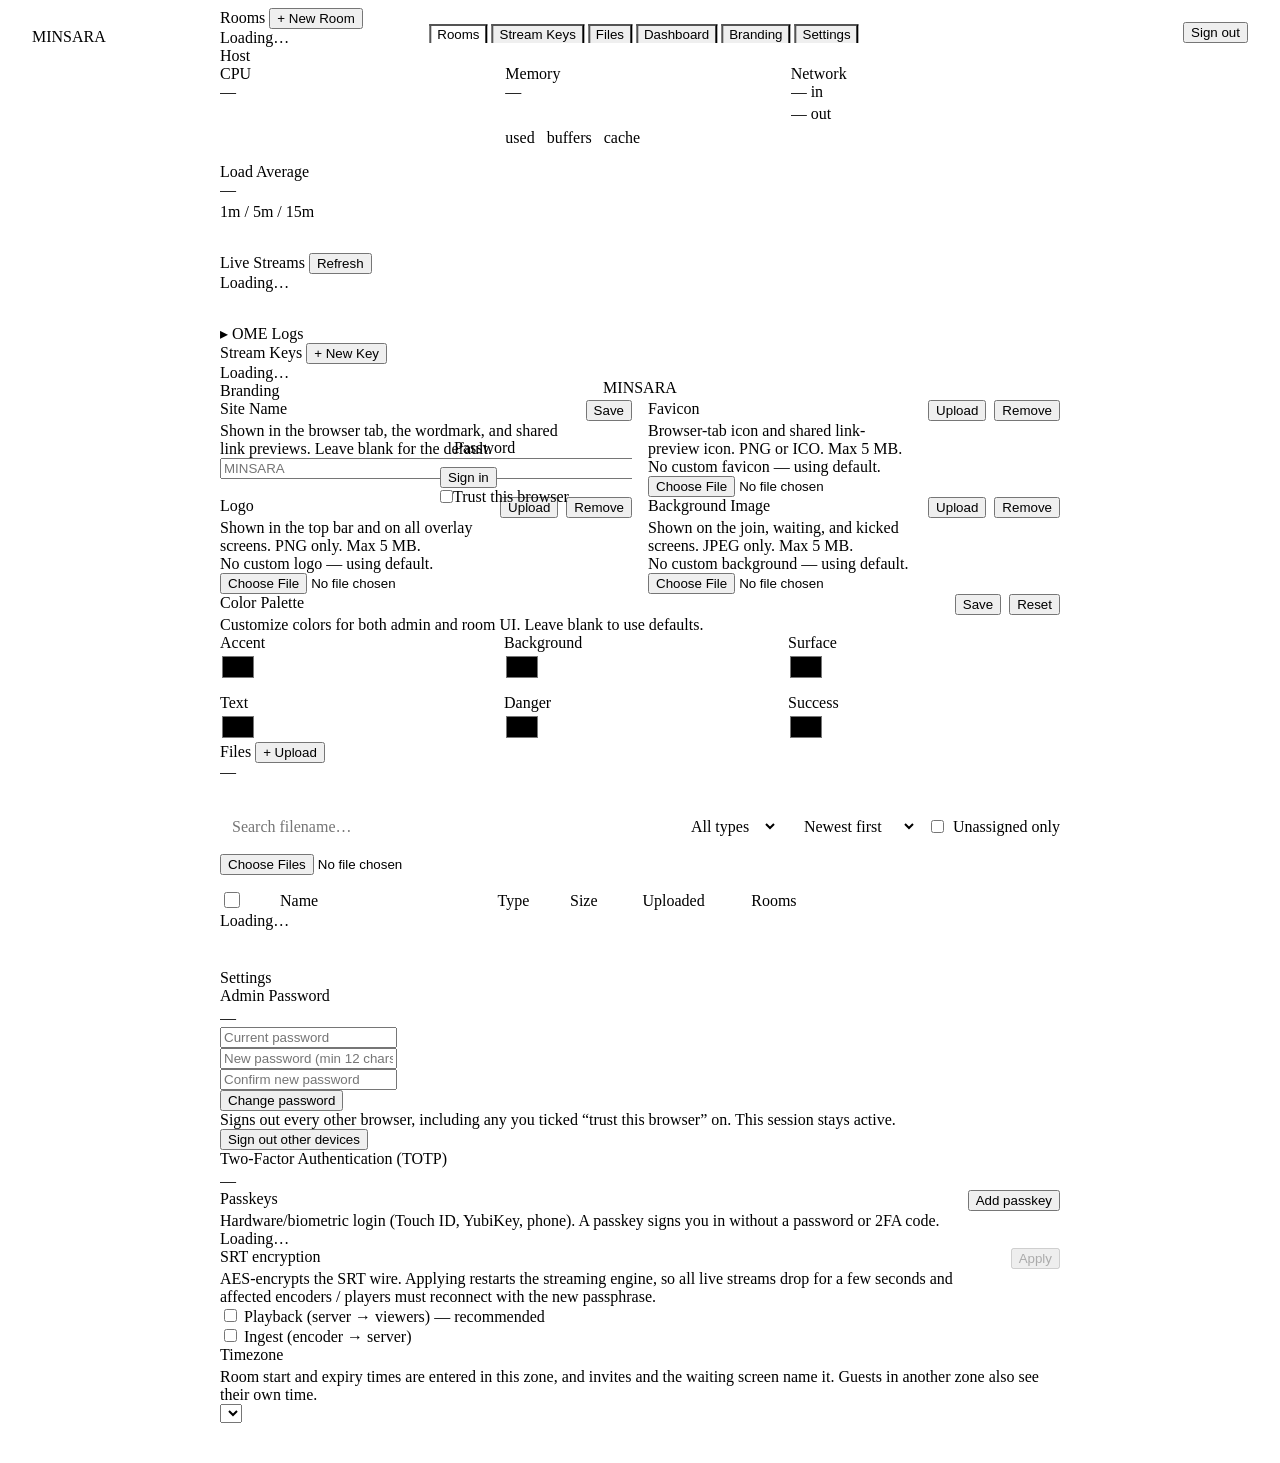
==== commit 4f7645b8: "Merge upstream Farbstrom v1.3.0 into MINSARA Brings in 52 upstream commits, including the dependency" ====
--- a/www/admin/index.html
+++ b/www/admin/index.html
@@ -9,8 +9,8 @@
 <link rel="apple-touch-icon" href="/shared/favicon.png">
 <!-- Live-stream preview player (issue #204). HLS.js is required or LLHLS fails silently.
      Keep the OvenPlayer pin in step with www/viewer/index.html — exact on purpose. -->
-<script src="https://cdn.jsdelivr.net/npm/ovenplayer@0.10.53/dist/ovenplayer.js"></script>
-<script src="https://cdn.jsdelivr.net/npm/hls.js@1.7/dist/hls.min.js"></script>
+<script src="/dist/vendor/ovenplayer.js"></script>
+<script src="/dist/vendor/hls.min.js"></script>
 <link rel="stylesheet" href="/shared/tokens.css">
 <link rel="stylesheet" href="/shared/components.css">
 <link rel="stylesheet" href="/shared/utils.css">
@@ -26,7 +26,7 @@
 .login-box input { background: var(--surface2); border: var(--bw-hair) solid var(--border); color: var(--text); border-radius: var(--r-control); padding: 10px 14px; font: inherit; font-size: var(--fs-base); width: 100%; outline: none; }
 /* Same accent + ring as every other input in the product. */
 .login-box input:focus { border-color: var(--accent); box-shadow: var(--ring-accent); }
-.login-box input::placeholder { color: var(--faint); }
+.login-box input::placeholder { color: var(--dim); }
 /* Checkbox row in the login box. Needs its own rule because `.login-box input`
    above sets `width: 100%` for the text fields — which stretched the checkbox
    across the full box so it sat on top of its own label. `.form-row label` would
@@ -119,6 +119,7 @@
 .participants-group-header .participants-group-title { margin-bottom: 0; }
 .participant-row { display: flex; align-items: center; justify-content: space-between; padding: 9px 0; border-bottom: var(--bw-hair) solid var(--border); }
 .participant-row:last-child { border-bottom: none; }
+.participant-actions { display: flex; gap: var(--sp-2); }
 .role-tag { font-size: var(--fs-2xs); font-weight: var(--fw-bold); letter-spacing: var(--ls-label); text-transform: uppercase; color: var(--accent); border: var(--bw-hair) solid var(--accent); border-radius: var(--r-inset); padding: 1px 5px; margin-left: 6px; vertical-align: middle; }
 .waiting-empty { font-size: var(--fs-sm); color: var(--faint); }
 
@@ -193,6 +194,8 @@
     transition: border-color var(--dur-fast) var(--ease-out),
                 box-shadow var(--dur-fast) var(--ease-out);
 }
+/* Stream-key URLs run long; one step down keeps more of each on screen. */
+.url-input-dense { font-size: var(--fs-xs); }
 .url-input:hover { border-color: var(--dim); }
 .url-input:focus { border-color: var(--accent); box-shadow: var(--ring-accent); }
 /* Read-only link display in the Share modal, so the dialog states exactly
@@ -256,7 +259,6 @@
 .stream-stat { display: flex; align-items: baseline; gap: 10px; font-size: var(--fs-base); }
 .stream-stat .stat-label { width: 52px; flex-shrink: 0; }
 .stream-meta { font-size: var(--fs-sm); color: var(--dim); padding: 8px 24px 14px; }
-.ome-subheader { font-size: var(--fs-sm); color: var(--dim); margin-bottom: 20px; min-height: 18px; }
 
 /* ---- Files tab ---- */
 .files-storage-widget { padding: var(--sp-5) var(--sp-6); }
@@ -405,6 +407,12 @@
 .preview-body audio { width: 100%; }
 .preview-body iframe { width: 100%; height: 70vh; border: none; background: var(--on-media); }
 .preview-unsupported { color: var(--dim); font-size: var(--fs-base); padding: 40px; text-align: center; }
+.delete-target { margin-bottom: var(--sp-1-5); }
+.empty-note { color: var(--dim); font-size: var(--fs-base); }
+/* Spaced out so ten 10-character codes read, and copy, one per line. */
+.recovery-codes { font-size: var(--fs-base); line-height: var(--lh-body); }
+.delete-target-rooms { color: var(--dim); font-size: var(--fs-sm); }
+.delete-target-none { color: var(--faint); }
 
 /* Below ~1000px, the 8-column single-row layout can't fit without the
    actions column getting clipped. Reflow into three rows: name on top,
@@ -497,8 +505,11 @@
     .url-row { flex-direction: column; align-items: stretch; gap: 4px; }
     .url-label { width: auto; }
     /* Button-only rows wrap instead of stacking — stretched full-width, three
-       buttons eat most of a phone screen. */
+       buttons eat most of a phone screen. The label takes a line of its own,
+       as it does on every other row here; inline, it left the last button to
+       wrap underneath it. */
     .url-row.url-actions { flex-direction: row; flex-wrap: wrap; align-items: center; gap: 6px; }
+    .url-row.url-actions .url-label { flex-basis: 100%; }
 
     /* Stream key cards */
     .key-card-header { flex-wrap: wrap; gap: var(--sp-2); padding: var(--sp-4); }
@@ -694,7 +705,6 @@
             <span class="section-title">Live Streams</span>
             <button class="btn btn-sm" id="ome-refresh-btn">Refresh</button>
         </div>
-        <div class="ome-subheader" id="ome-subheader"></div>
         <div id="ome-list"><div class="empty">Loading…</div></div>
 
         <!-- OvenMediaEngine log tail (issue #261), polled only while open. The
@@ -1013,6 +1023,19 @@
                 </div>
             </div>
         </div>
+
+        <!-- Studio timezone (gh #263). Saved on change. -->
+        <div class="room-card u-mt-3">
+            <div class="room-card-header">
+                <div class="room-card-info">
+                    <div class="room-card-name">Timezone</div>
+                    <div class="room-card-meta">Room start and expiry times are entered in this zone, and invites and the waiting screen name it. Guests in another zone also see their own time.</div>
+                </div>
+            </div>
+            <div class="room-card-body u-p-card-tight">
+                <div class="form-row"><select id="set-tz" aria-label="Timezone"></select></div>
+            </div>
+        </div>
     </div>
 
 </div>
@@ -1049,12 +1072,10 @@
             <div class="form-row">
                 <label>Starts</label>
                 <input type="datetime-local" id="room-starts">
-                <small style="color:var(--dim);font-size:var(--fs-xs);margin-top:var(--sp-1)">Optional — holds joiners until this time, then auto-admits</small>
             </div>
             <div class="form-row">
                 <label>Expires</label>
                 <input type="datetime-local" id="room-expires">
-                <small style="color:var(--dim);font-size:var(--fs-xs);margin-top:var(--sp-1)">Your local time</small>
             </div>
             <div class="form-row">
                 <label>Stream Key</label>
@@ -1210,7 +1231,7 @@
         </div>
         <div class="form-row">
             <label>Your Name</label>
-            <input type="text" id="enter-name" placeholder="Host" value="Host">
+            <input type="text" id="enter-name" placeholder="Host" value="Host" maxlength="50">
         </div>
         <div class="modal-footer">
             <button class="btn" id="enter-modal-cancel">Cancel</button>
